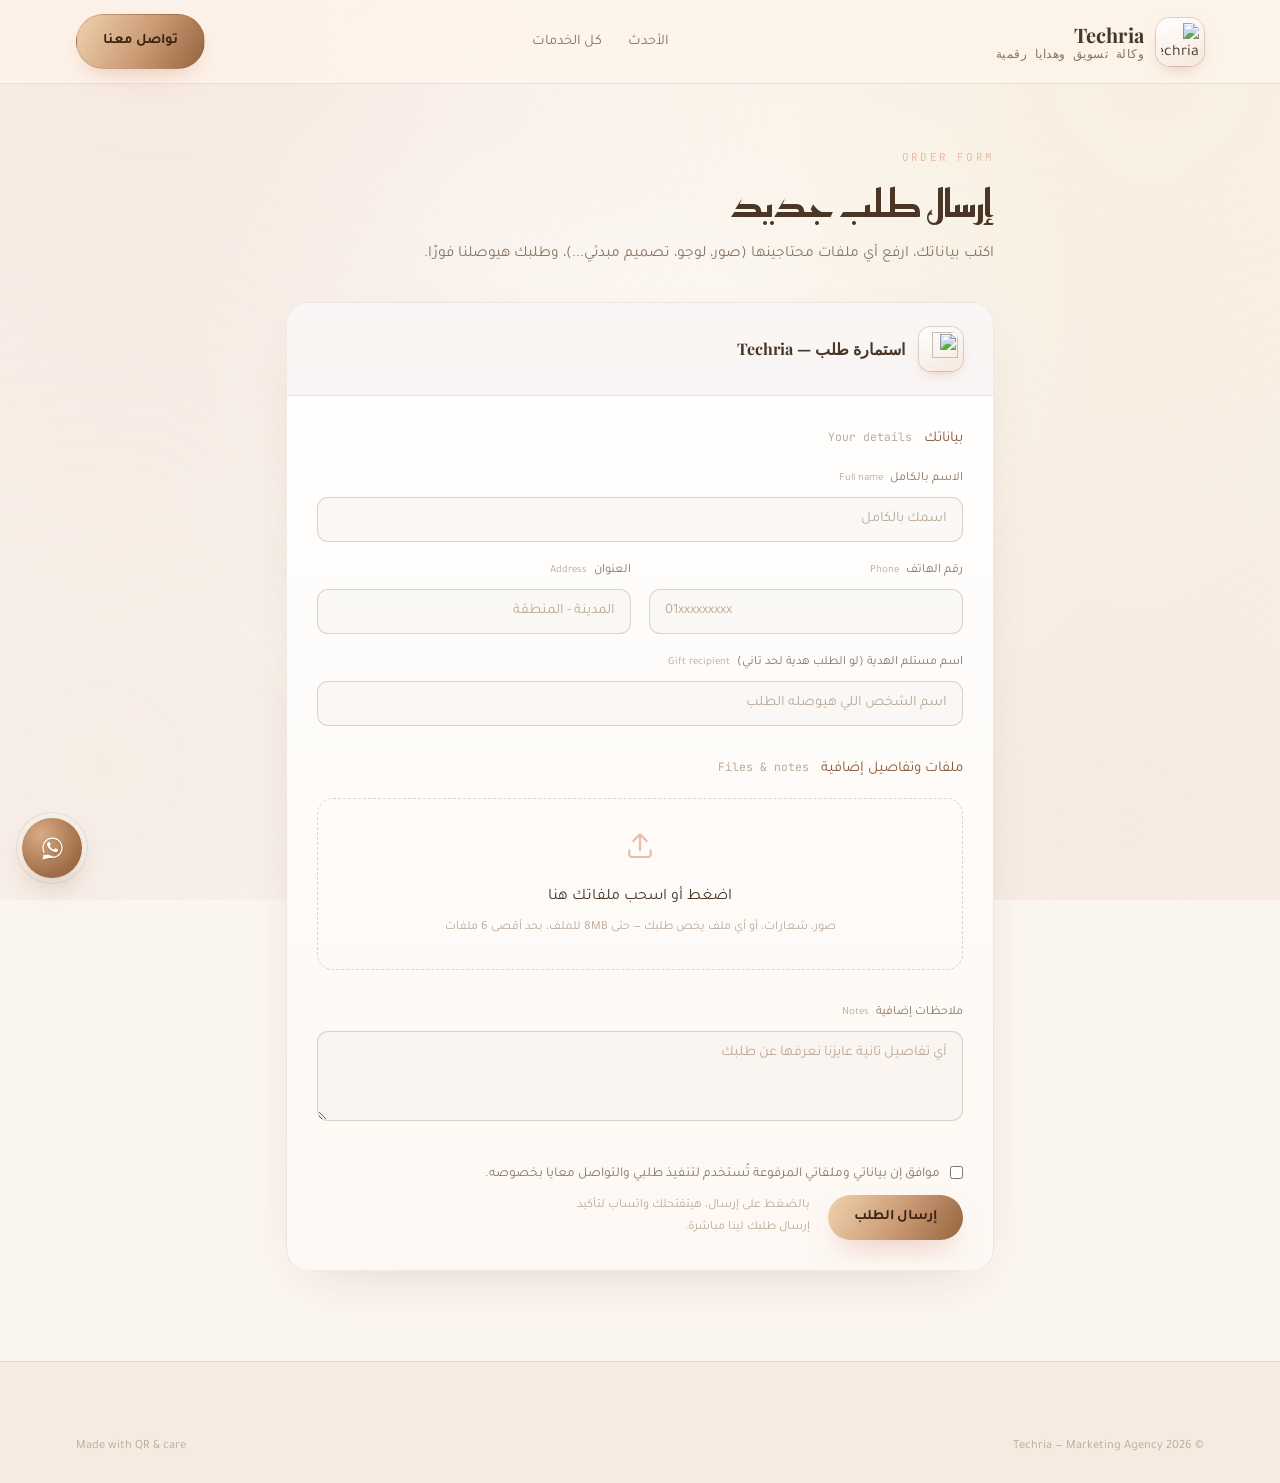
==== order.html @ ed19806a "Add files via upload" ====
<!DOCTYPE html>
<html lang="ar" dir="rtl">
<head>
<meta charset="UTF-8">
<meta name="viewport" content="width=device-width, initial-scale=1.0">
<title>إرسال طلب — Techria</title>
<link rel="stylesheet" href="style.css">
</head>
<body>

<header class="site-header">
  <div class="wrap nav-row">
    <a href="index.html" class="brand">
      <span class="logo-frame"><img src="assets/techria-logo.jpg" alt="Techria" class="brand-mark-img"></span>
      <span class="brand-text">
        <span class="en font-display">Techria</span>
        <span class="ar">وكالة تسويق وهدايا رقمية</span>
      </span>
    </a>
    <nav class="main-nav">
      <ul>
        <li><a href="index.html#featured">الأحدث</a></li>
        <li><a href="index.html#catalog">كل الخدمات</a></li>
      </ul>
    </nav>
    <a href="index.html#contact" class="btn nav-cta">تواصل معنا</a>
    <button class="hamburger" aria-label="menu"><span></span><span></span><span></span></button>
  </div>
</header>

<section class="form-shell">
  <div class="wrap" style="max-width:760px;">
    <div class="form-header">
      <div class="fh-eyebrow">ORDER FORM</div>
      <h1 class="section-title" style="margin-top:10px;">إرسال طلب جديد</h1>
      <p class="section-desc">اكتب بياناتك، ارفع أي ملفات محتاجينها (صور، لوجو، تصميم مبدئي...)، وطلبك هيوصلنا فورًا.</p>
    </div>

    <div class="selected-product-banner" id="selectedProductBanner" style="display:none;">
      <svg viewBox="0 0 24 24" fill="none" stroke-linecap="round" stroke-linejoin="round"><path d="M9 16.2 4.8 12l-1.4 1.4L9 19 21 7l-1.4-1.4z"/></svg>
      <span>الخدمة المختارة: <strong>—</strong></span>
    </div>

    <form class="form-card reveal in-view" id="orderForm" novalidate>
      <div class="form-card-head">
        <span class="fc-mark-frame"><img src="assets/techria-logo.jpg" alt="" class="fc-mark-img"></span>
        <span class="fc-title">استمارة طلب — Techria</span>
      </div>

      <div class="form-body">
        <input type="hidden" id="f_product" name="product">

        <div class="f-section">
          <div class="f-section-title">بياناتك <span class="ar-small">Your details</span></div>
          <div class="f-grid">
            <div class="f-field full">
              <label class="f-label">الاسم بالكامل <span class="ar">Full name</span></label>
              <input type="text" name="fullName" placeholder="اسمك بالكامل" required>
            </div>
            <div class="f-field">
              <label class="f-label">رقم الهاتف <span class="ar">Phone</span></label>
              <input type="tel" name="phone" placeholder="01xxxxxxxxx" required>
            </div>
            <div class="f-field">
              <label class="f-label">العنوان <span class="ar">Address</span></label>
              <input type="text" name="address" placeholder="المدينة - المنطقة">
            </div>
            <div class="f-field full">
              <label class="f-label">اسم مستلم الهدية (لو الطلب هدية لحد تاني) <span class="ar">Gift recipient</span></label>
              <input type="text" name="giftFor" placeholder="اسم الشخص اللي هيوصله الطلب">
            </div>
          </div>
        </div>

        <div class="f-section">
          <div class="f-section-title">ملفات وتفاصيل إضافية <span class="ar-small">Files &amp; notes</span></div>
          <div class="upload-zone" id="uploadZone">
            <svg viewBox="0 0 24 24" stroke-linecap="round" stroke-linejoin="round"><path d="M12 16V4M7 9l5-5 5 5M4 16v3a2 2 0 0 0 2 2h12a2 2 0 0 0 2-2v-3"/></svg>
            <div>اضغط أو اسحب ملفاتك هنا</div>
            <div class="upload-hint">صور، شعارات، أو أي ملف يخص طلبك — حتى 8MB للملف، بحد أقصى 6 ملفات</div>
            <input type="file" id="fileInput" multiple>
          </div>
          <div class="upload-list" id="uploadList"></div>

          <div class="f-field full" style="margin-top:18px;">
            <label class="f-label">ملاحظات إضافية <span class="ar">Notes</span></label>
            <textarea name="notes" placeholder="أي تفاصيل تانية عايزنا نعرفها عن طلبك"></textarea>
          </div>
        </div>

        <div class="agree-row">
          <input type="checkbox" id="f_agree" name="agree" required>
          <label for="f_agree">موافق إن بياناتي وملفاتي المرفوعة تُستخدم لتنفيذ طلبي والتواصل معايا بخصوصه.</label>
        </div>

        <div class="form-submit-row">
          <button type="submit" class="btn btn-primary">إرسال الطلب</button>
          <span class="form-note">بالضغط على إرسال، هيتفتحلك واتساب لتأكيد إرسال طلبك لينا مباشرة.</span>
        </div>
        <div class="form-msg" id="formMsg"></div>
      </div>
    </form>
  </div>
</section>

<div class="success-overlay" id="successOverlay">
  <div class="success-box">
    <svg viewBox="0 0 24 24" stroke-linecap="round" stroke-linejoin="round"><path d="M9 16.2 4.8 12l-1.4 1.4L9 19 21 7l-1.4-1.4z"/></svg>
    <h3>تم تجهيز طلبك!</h3>
    <p>هيتفتحلك واتساب دلوقتي — كل اللي محتاجينه إنك تضغط "إرسال" وطلبك هيوصلنا فورًا.</p>
    <button class="btn btn-primary btn-block" id="successClose">تمام</button>
  </div>
</div>

<footer class="site-footer">
  <div class="wrap footer-bottom" style="border-top:0;">
    <span>© <span class="year-now"></span> Techria — Marketing Agency</span>
    <span>Made with QR &amp; care</span>
  </div>
</footer>

<a class="wa-float" href="https://wa.me/201013876901" target="_blank" rel="noopener" aria-label="WhatsApp">
  <svg viewBox="0 0 32 32"><path d="M16.02 3C9.4 3 4 8.36 4 15c0 2.34.65 4.53 1.78 6.4L4 29l7.78-1.72A11.9 11.9 0 0 0 16.02 27C22.64 27 28 21.64 28 15S22.64 3 16.02 3zm0 21.7c-1.98 0-3.83-.55-5.4-1.5l-.39-.23-4.62 1.02.98-4.5-.25-.4A9.6 9.6 0 0 1 5.4 15c0-5.86 4.77-10.62 10.62-10.62 5.85 0 10.6 4.76 10.6 10.62 0 5.86-4.75 10.62-10.6 10.62zm5.85-7.96c-.32-.16-1.9-.94-2.2-1.04-.29-.1-.5-.16-.72.16-.21.32-.83 1.04-1.02 1.25-.19.21-.37.24-.7.08-.32-.16-1.34-.5-2.55-1.58-.94-.84-1.58-1.87-1.76-2.19-.19-.32-.02-.5.14-.65.14-.14.32-.37.48-.56.16-.19.21-.32.32-.53.1-.21.05-.4-.03-.56-.08-.16-.72-1.75-.99-2.39-.26-.63-.53-.55-.72-.55-.19 0-.4-.02-.61-.02-.21 0-.56.08-.85.4-.29.32-1.12 1.1-1.12 2.68 0 1.58 1.15 3.1 1.31 3.32.16.21 2.26 3.44 5.47 4.83.76.33 1.36.53 1.82.68.77.24 1.46.21 2.02.13.62-.09 1.9-.78 2.17-1.53.27-.75.27-1.4.19-1.53-.08-.13-.29-.21-.61-.37z"/></svg>
</a>

<script src="app.js"></script>
<script src="order.js"></script>
</body>
</html>
---- style.css ----
/* =========================================================
   Techria — Marketing Agency
   Design tokens: near-black stage, rose-gold-bronze gradient,
   Playfair Display for the wordmark, Reem Kufi for Arabic
   headings, Tajawal for body, JetBrains Mono for labels.
   ========================================================= */

@import url('https://fonts.googleapis.com/css2?family=Playfair+Display:ital,wght@0,500;0,700;0,800;1,600&family=Reem+Kufi:wght@400..700&family=Tajawal:wght@300;400;500;700;800&family=JetBrains+Mono:wght@400;500;600&display=swap');

:root{
  --bg:#fbf5f0;
  --bg-1:#f5ebe1;
  --panel:#ffffff;
  --panel-2:#fdf8f3;
  --line: rgba(120,80,52,.12);
  --line-strong: rgba(120,80,52,.22);

  --ink:#4a3626;
  --ink-dim:#8a7461;
  --ink-faint:#bdaa98;

  --rose-1:#f6e7db;   /* pale champagne blush */
  --rose-2:#e8bda6;   /* muted pastel rose */
  --rose-3:#c99872;   /* soft pastel bronze */
  --rose-4:#8a5c3d;   /* calm espresso-bronze (text-safe) */

  --gold-1:#f3e4bd;   /* pale champagne gold */
  --gold-2:#cfab68;   /* muted pastel gold */

  --accent: var(--rose-3);
  --grad-text: linear-gradient(120deg,var(--rose-4) 0%, var(--rose-3) 40%, var(--gold-2) 75%, var(--rose-3) 100%);
  --grad-bar: linear-gradient(180deg,var(--gold-1), var(--rose-4));
  --grad-btn: linear-gradient(120deg,#efd3ae, #c99872 55%, #93643f);
  --grad-glow: radial-gradient(circle, rgba(246,231,219,.9), rgba(232,189,166,.3) 55%, transparent 75%);
  --grad-gold-line: linear-gradient(90deg, transparent, var(--gold-2), transparent);

  --shadow-soft: 0 20px 55px -28px rgba(122,74,44,.24);
  --shadow-pop: 0 18px 40px -16px rgba(176,110,74,.28);
  --radius: 18px;
  --radius-sm: 12px;

  /* calm, pastel "brown" tone for WhatsApp — replaces the stock green
     so it stays inside the site's own palette instead of clashing. */
  --wa-1:#d9ab84;
  --wa-2:#9c6b45;
}

*{box-sizing:border-box; margin:0; padding:0;}
html{scroll-behavior:smooth;}

body{
  background:var(--bg);
  color:var(--ink);
  font-family:'Tajawal', sans-serif;
  line-height:1.75;
  -webkit-font-smoothing:antialiased;
  overflow-x:hidden;
  position:relative;
}

body::before{
  content:"";
  position:fixed; inset:0;
  background-image:
    radial-gradient(circle at 12% 4%, rgba(232,189,166,.22), transparent 44%),
    radial-gradient(circle at 90% 8%, rgba(243,228,189,.32), transparent 46%),
    radial-gradient(circle at 88% 92%, rgba(232,189,166,.2), transparent 48%),
    radial-gradient(circle at 8% 85%, rgba(207,168,140,.1), transparent 45%),
    radial-gradient(circle at 50% 45%, rgba(255,255,255,.5), transparent 60%);
  pointer-events:none;
  z-index:0;
}

/* ---------- ambient sparkles (Disney-esque glimmer) ---------- */
.sparkle{position:absolute; pointer-events:none; z-index:1;}
.sparkle svg{width:100%; height:100%; display:block;}
.sparkle{animation: twinkle 2.6s ease-in-out infinite;}
.sparkle.s2{animation-delay:.5s;}
.sparkle.s3{animation-delay:1.1s;}
.sparkle.s4{animation-delay:1.7s;}
@keyframes twinkle{
  0%,100%{opacity:.15; transform:scale(.75) rotate(0deg);}
  50%{opacity:1; transform:scale(1.1) rotate(12deg);}
}
@media (prefers-reduced-motion: reduce){ .sparkle{animation:none; opacity:.6;} }

.wrap{max-width:1180px; margin:0 auto; padding:0 26px; position:relative; z-index:1;}

a{color:inherit; text-decoration:none;}
img{max-width:100%; display:block;}
button{font-family:inherit; cursor:pointer;}

h1,h2,h3,h4{font-family:'Reem Kufi', sans-serif; font-weight:700; line-height:1.35; color:var(--ink);}
.font-display{font-family:'Playfair Display', serif;}

.grad-text{
  background:var(--grad-text);
  background-size:200% auto;
  -webkit-background-clip:text; background-clip:text; color:transparent;
  animation: shimmer 6s ease-in-out infinite;
}
@keyframes shimmer{ 0%,100%{background-position:0% center;} 50%{background-position:100% center;} }
@media (prefers-reduced-motion: reduce){ .grad-text{animation:none;} }

.eyebrow{
  font-family:'JetBrains Mono', monospace;
  font-size:11px;
  letter-spacing:.24em;
  text-transform:uppercase;
  color:var(--rose-2);
  display:inline-flex; align-items:center; gap:10px;
}
.eyebrow::before{content:""; width:22px; height:1px; background:var(--rose-3); display:inline-block;}

/* ---------- reveal on scroll ---------- */
.reveal{opacity:0; transform:translateY(26px); transition:opacity .8s cubic-bezier(.2,.7,.2,1), transform .8s cubic-bezier(.2,.7,.2,1);}
.reveal.in-view{opacity:1; transform:translateY(0);}
@media (prefers-reduced-motion: reduce){
  .reveal{opacity:1; transform:none; transition:none;}
  *{animation-duration:.001ms !important; animation-iteration-count:1 !important; transition-duration:.001ms !important;}
}

/* ---------- QR finder-mark motif (signature element) ---------- */
.finder{display:inline-block; flex-shrink:0;}
.finder svg{display:block;}

.corner-mark{
  position:absolute; width:26px; height:26px; pointer-events:none;
  border:1.5px solid var(--rose-3); opacity:.55;
}
.corner-mark.tl{top:-1px; left:-1px; border-width:1.5px 0 0 1.5px; border-radius:6px 0 0 0;}
.corner-mark.br{bottom:-1px; right:-1px; border-width:0 1.5px 1.5px 0; border-radius:0 0 6px 0;}

/* ================= Header ================= */
.site-header{
  position:sticky; top:0; z-index:50;
  background:rgba(253,244,236,.82);
  backdrop-filter: blur(14px) saturate(140%);
  border-bottom:1px solid var(--line);
}
.nav-row{
  display:flex; align-items:center; justify-content:space-between;
  padding:14px 26px; gap:18px;
}
.brand{display:flex; align-items:center; gap:12px;}
.logo-frame{
  position:relative; flex-shrink:0;
  width:48px; height:48px; border-radius:14px;
  display:flex; align-items:center; justify-content:center;
  background: linear-gradient(155deg, #fff 0%, var(--rose-1) 100%);
  box-shadow: 0 0 0 1px var(--line-strong), 0 8px 18px -8px rgba(196,120,90,.5);
  transition: transform .3s cubic-bezier(.2,.8,.3,1.3), box-shadow .3s;
}
.brand:hover .logo-frame{ transform: translateY(-2px) rotate(-3deg); box-shadow: 0 0 0 1px var(--rose-3), 0 12px 22px -8px rgba(196,120,90,.6); }
.brand-mark-img{width:78%; height:78%; border-radius:9px; object-fit:cover;}
.brand-text{display:flex; flex-direction:column; line-height:1.2;}
.brand-text .en{font-family:'Playfair Display', serif; font-weight:700; font-size:20px; letter-spacing:.01em;}
.brand-text .ar{font-size:11.5px; color:var(--ink-dim); font-family:'JetBrains Mono', monospace; letter-spacing:.04em;}

.main-nav ul{display:flex; gap:26px; list-style:none;}
.main-nav a{font-size:14.5px; color:var(--ink-dim); transition:.2s; position:relative;}
.main-nav a:hover{color:var(--ink);}
.main-nav a::after{content:""; position:absolute; bottom:-6px; right:0; width:0; height:1px; background:var(--grad-bar); transition:.25s;}
.main-nav a:hover::after{width:100%;}

.nav-cta{
  background:var(--grad-btn); color:#3c2415; font-weight:700; font-size:13.5px;
  padding:10px 20px; border-radius:100px; border:none;
  box-shadow:0 10px 24px -10px rgba(207,138,111,.55);
  transition:transform .3s cubic-bezier(.3,.8,.4,1.4), box-shadow .3s;
  white-space:nowrap;
}
.nav-cta:hover{transform:translateY(-2px) scale(1.04); box-shadow:0 14px 28px -10px rgba(207,138,111,.7);}

.hamburger{display:none; flex-direction:column; gap:5px; background:none; border:none;}
.hamburger span{width:22px; height:2px; background:var(--ink); border-radius:2px; transition:.2s;}

@media (max-width:880px){
  .main-nav{
    display:none;
    position:absolute; top:100%; right:0; left:0;
    background:rgba(253,244,236,.98); border-bottom:1px solid var(--line);
    padding:10px 26px 18px;
    box-shadow: var(--shadow-soft);
  }
  .main-nav.open{display:block;}
  .main-nav ul{flex-direction:column; gap:4px;}
  .main-nav a{display:block; padding:10px 0;}
  .hamburger{display:flex;}
}

/* ================= Hero ================= */
.hero{
  padding:88px 0 60px;
  position:relative;
  border-bottom:1px solid var(--line);
  overflow:hidden;
}
.hero-grid{display:grid; grid-template-columns:1.15fr .85fr; gap:56px; align-items:center;}
.hero-title{
  font-size:clamp(34px,5vw,58px);
  margin:20px 0 22px;
}
.hero-sub{font-size:17px; color:var(--ink-dim); max-width:52ch; margin-bottom:30px;}
.hero-cta-row{display:flex; gap:14px; flex-wrap:wrap;}

.btn{
  display:inline-flex; align-items:center; gap:8px;
  padding:14px 26px; border-radius:100px; font-weight:700; font-size:14.5px;
  border:1px solid var(--line-strong); transition:transform .3s cubic-bezier(.3,.8,.4,1.4), box-shadow .3s, border-color .25s, color .25s, background .25s;
}
.btn-primary{background:var(--grad-btn); color:#3c2415; border:none; box-shadow:0 14px 30px -12px rgba(207,138,111,.55);}
.btn-primary:hover{transform:translateY(-3px) scale(1.03); box-shadow:0 18px 34px -12px rgba(207,138,111,.75);}
.btn-ghost{color:var(--ink); background:#fff;}
.btn-ghost:hover{border-color:var(--rose-3); color:var(--rose-4); transform:translateY(-3px) scale(1.03); box-shadow:var(--shadow-pop);}
.btn-sm{padding:9px 16px; font-size:12.5px;}
.btn-block{width:100%; justify-content:center;}

.hero-visual{
  position:relative; height:360px; display:flex; align-items:center; justify-content:center;
}
.hero-mark-frame{
  position:relative; width:280px; height:280px; border-radius:32px;
  display:flex; align-items:center; justify-content:center;
  background: linear-gradient(160deg, #fff 0%, var(--rose-1) 60%, var(--rose-2) 100%);
  box-shadow: 0 30px 70px -22px rgba(196,120,90,.55), 0 0 0 1px var(--line-strong), inset 0 0 0 8px #fff;
  animation: float-y 6s ease-in-out infinite;
}
.hero-mark-frame::before{
  content:""; position:absolute; inset:-30px; z-index:-1; border-radius:50%;
  background: var(--grad-glow); filter:blur(2px);
}
.hero-mark-img{width:72%; height:72%; border-radius:22px; object-fit:cover;}
@keyframes float-y{ 0%,100%{transform:translateY(0px) rotate(0deg);} 50%{transform:translateY(-16px) rotate(1.5deg);} }

.hero-orbit{position:absolute; inset:0; pointer-events:none;}
.hero-orbit .ring{position:absolute; border:1.5px dashed rgba(207,138,111,.3); border-radius:50%; top:50%; left:50%; transform:translate(-50%,-50%);}
.ring-a{width:390px; height:390px; animation:spin 40s linear infinite;}
.ring-b{width:330px; height:330px; animation:spin 55s linear infinite reverse;}
@keyframes spin{ to{ transform:translate(-50%,-50%) rotate(360deg);} }

/* ---------- stat "pendant chain" — echoes the necklace/bracelet products ---------- */
.stat-chain{
  position:relative;
  display:flex; align-items:flex-start; justify-content:space-between;
  gap:14px; margin-top:56px; padding-top:34px;
  flex-wrap:wrap;
}
.chain-line{
  position:absolute; top:8px; left:6%; right:6%; height:1px;
  background:linear-gradient(90deg, transparent, var(--gold-2) 12%, var(--rose-3) 50%, var(--gold-2) 88%, transparent);
  opacity:.55;
}
.chain-line::before, .chain-line::after{
  content:""; position:absolute; top:-3px; width:7px; height:7px; border-radius:50%;
  background:var(--gold-2); box-shadow:0 0 0 3px var(--bg);
}
.chain-line::before{left:0;}
.chain-line::after{right:0;}

.pendant{
  position:relative; flex:1 1 150px; text-align:center;
  padding-top:6px;
  opacity:0; transform:translateY(14px);
  animation:pendant-drop .6s cubic-bezier(.2,.7,.2,1) forwards;
}
.pendant:nth-child(2){animation-delay:.12s;}
.pendant:nth-child(3){animation-delay:.24s;}
.pendant:nth-child(4){animation-delay:.36s;}
@keyframes pendant-drop{ to{opacity:1; transform:translateY(0);} }

.pendant-badge{
  width:40px; height:40px; margin:0 auto 12px; border-radius:50%;
  display:flex; align-items:center; justify-content:center;
  background:radial-gradient(circle at 30% 25%, #fff, var(--rose-1) 70%);
  border:1px solid var(--line-strong);
  box-shadow:var(--shadow-soft);
  transition:transform .3s ease, box-shadow .3s ease;
}
.pendant-badge svg{width:19px; height:19px; stroke:var(--rose-4); fill:none; stroke-width:1.7;}
.pendant:hover .pendant-badge{transform:translateY(-4px) scale(1.06); box-shadow:var(--shadow-pop);}

.pendant-num{font-family:'Playfair Display',serif; font-size:30px; color:var(--rose-4); font-weight:700; line-height:1;}
.pendant-label{font-size:12.5px; color:var(--ink-faint); margin-top:6px;}
.pendant-mid .pendant-badge{background:radial-gradient(circle at 30% 25%, #fff, var(--gold-1) 75%);}

@media (max-width:640px){
  .stat-chain{padding-top:28px;}
  .chain-line{top:6px;}
}

/* ================= Organized dense-category list (Marketing / Office) ================= */
.service-list{
  display:grid; grid-template-columns:repeat(2,1fr);
  gap:2px 32px;
  background:var(--panel); border:1px solid var(--line); border-radius:var(--radius);
  padding:8px 22px;
}
.service-item{
  display:flex; align-items:flex-start; gap:14px;
  padding:16px 2px; border-bottom:1px dashed var(--line);
  transition:.2s;
}
.service-list .service-item:nth-last-child(-n+2){border-bottom:none;}
.service-item:hover{background:var(--panel-2);}
.service-icon{
  flex-shrink:0; width:38px; height:38px; border-radius:11px; margin-top:2px;
  display:flex; align-items:center; justify-content:center;
  background:radial-gradient(circle at 30% 20%, rgba(244,201,189,.22), rgba(156,100,73,.12));
  border:1px solid var(--line-strong);
}
.service-icon svg{width:18px; height:18px; stroke:var(--rose-4); fill:none; stroke-width:1.7;}
.service-text{flex:1; min-width:0;}
.service-title{display:block; font-size:14.5px; font-weight:700; color:var(--ink); margin-bottom:3px;}
.service-desc{display:block; font-size:12.5px; color:var(--ink-dim); line-height:1.55;}
.service-arrow{
  flex-shrink:0; width:26px; height:26px; margin-top:4px; border-radius:50%;
  display:flex; align-items:center; justify-content:center;
  color:var(--ink-faint); border:1px solid var(--line-strong);
  transition:.25s;
}
.service-item:hover .service-arrow{background:var(--grad-btn); color:#3c2415; border-color:transparent; transform:translateX(-3px);}

@media (max-width:760px){
  .service-list{grid-template-columns:1fr; padding:6px 18px;}
  .service-list .service-item:nth-last-child(-n+2){border-bottom:1px dashed var(--line);}
  .service-list .service-item:last-child{border-bottom:none;}
}

/* ================= Section shells ================= */
.section{padding:78px 0;}
.section-head{max-width:640px; margin-bottom:44px;}
.section-title{font-size:clamp(26px,3.4vw,38px); margin:14px 0 12px;}
.section-desc{color:var(--ink-dim); font-size:15.5px;}
.section-alt{background:var(--bg-1); border-top:1px solid var(--line); border-bottom:1px solid var(--line);}

/* ---------- category pills ---------- */
.cat-bar{display:flex; gap:10px; flex-wrap:wrap; margin-bottom:38px;}
.cat-pill{
  font-family:'JetBrains Mono', monospace; font-size:12px; letter-spacing:.03em;
  padding:10px 18px; border-radius:100px; border:1px solid var(--line-strong);
  color:var(--ink-dim); background:transparent; transition:.2s;
}
.cat-pill.active, .cat-pill:hover{
  color:#3c2415; background:var(--grad-btn); border-color:transparent;
}

/* ================= Product / service cards ================= */
.grid{display:grid; gap:22px;}
.grid-3{grid-template-columns:repeat(3,1fr);}
.grid-4{grid-template-columns:repeat(4,1fr);}
@media (max-width:980px){ .grid-3{grid-template-columns:repeat(2,1fr);} .grid-4{grid-template-columns:repeat(2,1fr);} }
@media (max-width:620px){ .grid-3, .grid-4{grid-template-columns:1fr;} }

.card{
  position:relative;
  background:linear-gradient(180deg, var(--panel), var(--panel-2));
  border:1px solid var(--line);
  border-radius:var(--radius);
  padding:26px 24px 22px;
  transition:transform .35s cubic-bezier(.2,.7,.2,1), border-color .35s, box-shadow .35s;
  overflow:hidden;
}
.card::after{
  content:""; position:absolute; inset:0; border-radius:inherit; padding:1px;
  background:var(--grad-bar); opacity:0; transition:opacity .35s;
  -webkit-mask:linear-gradient(#000 0 0) content-box, linear-gradient(#000 0 0);
  -webkit-mask-composite:xor; mask-composite:exclude;
  pointer-events:none;
}
.card:hover{transform:translateY(-6px); box-shadow:var(--shadow-soft); border-color:transparent;}
.card:hover::after{opacity:1;}

.card-badge{
  position:absolute; top:16px; left:16px;
  font-family:'JetBrains Mono',monospace; font-size:10px; letter-spacing:.08em;
  padding:5px 10px; border-radius:100px; background:rgba(244,201,189,.12); color:var(--rose-4);
  border:1px solid rgba(244,201,189,.25);
}
.card-badge.soon{background:rgba(139,90,59,.08); color:var(--ink-faint); border-color:var(--line-strong);}

.card-icon{
  width:52px; height:52px; border-radius:14px; margin-bottom:16px;
  display:flex; align-items:center; justify-content:center;
  background:radial-gradient(circle at 30% 20%, rgba(244,201,189,.22), rgba(156,100,73,.14));
  border:1px solid var(--line-strong);
}
.card-icon svg{width:26px; height:26px; stroke:var(--rose-4); fill:none; stroke-width:1.6;}

.card-title{font-size:17.5px; margin-bottom:8px;}
.card-en{font-family:'JetBrains Mono',monospace; font-size:10.5px; color:var(--ink-faint); letter-spacing:.05em; margin-bottom:10px; text-transform:uppercase;}
.card-desc{font-size:13.8px; color:var(--ink-dim); margin-bottom:18px; min-height:38px;}

.card-order-btn{
  display:inline-flex; align-items:center; gap:8px; width:100%; justify-content:center;
  padding:11px 16px; border-radius:100px; font-size:13.5px; font-weight:700;
  background:transparent; border:1px solid var(--line-strong); color:var(--ink);
  transition:.25s;
}
.card-order-btn:hover{background:var(--grad-btn); color:#3c2415; border-color:transparent;}

/* ================= Featured strip ================= */
.featured-tag{
  display:inline-block; font-family:'JetBrains Mono',monospace; font-size:10.5px;
  color:var(--rose-4); border:1px solid rgba(244,201,189,.3); border-radius:100px;
  padding:4px 12px; margin-bottom:14px;
}

/* ================= About ================= */
.about-grid{display:grid; grid-template-columns:1.05fr .95fr; gap:48px; align-items:center;}
.about-visual{display:flex; align-items:center; justify-content:center;}

/* ---------- gift photo stage ---------- */
.gift-stage{
  position:relative;
  width:100%; max-width:360px; aspect-ratio:1/1.15;
  display:flex; align-items:center; justify-content:center;
  perspective:900px;
}
.gift-glow{
  position:absolute; inset:6%; z-index:0; border-radius:50%;
  background:var(--grad-glow); filter:blur(6px);
  animation:gift-pulse 5s ease-in-out infinite;
}
@keyframes gift-pulse{ 0%,100%{opacity:.75; transform:scale(1);} 50%{opacity:1; transform:scale(1.05);} }

.gift-ring{position:absolute; border:1.5px dashed rgba(207,138,111,.32); border-radius:50%; top:50%; left:50%;}
.gift-ring-a{width:104%; height:104%; transform:translate(-50%,-50%); animation:spin 46s linear infinite;}
.gift-ring-b{width:88%; height:88%; transform:translate(-50%,-50%); animation:spin 34s linear infinite reverse; opacity:.7;}

/* JS applies rotateX/rotateY here on pointer move; kept separate from the
   floating child so the two transforms never fight over one property. */
.gift-tilt{
  position:relative; z-index:2; width:78%;
  transform-style:preserve-3d;
  transition:transform .25s ease;
  will-change:transform;
}

.gift-photo-frame{
  position:relative; width:100%; aspect-ratio:4/5;
  border-radius:26px; overflow:hidden;
  box-shadow:0 30px 60px -20px rgba(122,74,44,.45), 0 0 0 8px #fff, 0 0 0 9px var(--line-strong);
  animation:float-y 7s ease-in-out infinite;
  will-change:transform;
}
.gift-photo{width:100%; height:100%; object-fit:cover; display:block;}
.gift-ribbon-corner{
  position:absolute; top:0; right:0; width:64px; height:64px; z-index:2;
  background:var(--grad-bar);
  clip-path:polygon(100% 0, 0 0, 100% 100%);
  opacity:.92;
}
@media (prefers-reduced-motion: reduce){ .gift-photo-frame{animation:none;} .gift-glow{animation:none;} }

.gift-qr-badge{
  position:absolute; z-index:3; bottom:8%; left:2%;
  width:56px; height:56px; border-radius:12px; padding:6px;
  background:#fff; box-shadow:var(--shadow-pop), 0 0 0 1px var(--line-strong);
  animation:float-y 7s ease-in-out infinite; animation-delay:.4s;
}
.gift-qr-badge svg{width:100%; height:100%; display:block;}
.gift-qr-pulse{
  position:absolute; inset:-6px; border-radius:16px; z-index:-1;
  border:1.5px solid var(--gold-2); opacity:0;
  animation:qr-ping 2.6s ease-out infinite;
}
@keyframes qr-ping{ 0%{opacity:.65; transform:scale(.9);} 100%{opacity:0; transform:scale(1.35);} }
@media (prefers-reduced-motion: reduce){ .gift-qr-badge{animation:none;} .gift-qr-pulse{animation:none;} }

.gift-sparkle{position:absolute; pointer-events:none; z-index:2; animation:twinkle 2.6s ease-in-out infinite;}
.gift-sparkle svg{width:100%; height:100%; display:block;}
.gs1{width:20px; height:20px; top:4%; right:8%; animation-delay:.2s;}
.gs2{width:16px; height:16px; bottom:14%; right:0; animation-delay:.9s;}
.gs3{width:13px; height:13px; top:16%; left:0; animation-delay:1.5s;}

@media (max-width:900px){
  .about-grid{grid-template-columns:1fr; text-align:center; gap:30px;}
  .about-visual{order:-1;}
  .gift-stage{max-width:280px;}
}

/* ================= Social row (app-icon style) ================= */
.social-row{display:flex; gap:14px; flex-wrap:wrap; margin-top:22px;}
.social-chip{
  position:relative;
  display:flex; align-items:center; justify-content:center;
  width:52px; height:52px; border-radius:16px; flex-shrink:0;
  background:#fff; box-shadow:0 0 0 1px var(--line-strong), 0 10px 22px -12px rgba(122,74,44,.35);
  transition:transform .3s cubic-bezier(.3,.8,.4,1.4), box-shadow .3s;
}
.social-chip svg{width:22px; height:22px; position:relative; z-index:1;}
.social-chip::before{
  content:""; position:absolute; inset:0; border-radius:inherit; opacity:0; transition:opacity .3s;
  background:var(--chip-bg, var(--grad-btn));
}
.social-chip[data-type="instagram"]{ --chip-bg: radial-gradient(circle at 30% 110%, #ffdd55, #ff543e 45%, #c837ab 75%, #6a1fc9 100%); }
.social-chip[data-type="tiktok"]{ --chip-bg: linear-gradient(135deg, #0d0d0d, #2b2b2b); }
.social-chip[data-type="facebook"]{ --chip-bg: linear-gradient(135deg, #3b6bd6, #1a4fc7); }
.social-chip[data-type="linkedin"]{ --chip-bg: linear-gradient(135deg, #2fa0ea, #0a66c2); }
.social-chip[data-type="whatsapp"]{ --chip-bg: radial-gradient(circle at 32% 28%, var(--wa-1), var(--wa-2) 72%); }
.social-chip[data-type="linktree"]{ --chip-bg: var(--grad-btn); }
.social-chip svg{color:var(--ink);}
.social-chip:hover{transform:translateY(-4px) scale(1.06); box-shadow:0 0 0 1px transparent, 0 16px 28px -12px rgba(122,74,44,.45);}
.social-chip:hover::before{opacity:1;}
.social-chip:hover svg{color:#fff; filter:drop-shadow(0 1px 1px rgba(0,0,0,.25));}

/* ================= Floating WhatsApp ================= */
.wa-float{
  position:fixed; bottom:22px; left:22px; z-index:60;
  width:60px; height:60px; border-radius:50%;
  background:radial-gradient(circle at 32% 28%, var(--wa-1), var(--wa-2) 72%);
  display:flex; align-items:center; justify-content:center;
  box-shadow:0 14px 30px -10px rgba(156,107,69,.45), 0 0 0 5px rgba(255,255,255,.55), 0 0 0 6px rgba(120,80,52,.1);
  animation:wa-pulse 2.8s ease-in-out infinite;
  transition:transform .3s cubic-bezier(.3,.8,.4,1.4);
}
.wa-float:hover{transform:translateY(-3px) scale(1.05);}
.wa-float svg{width:27px; height:27px; fill:#fff; filter:drop-shadow(0 1px 1px rgba(0,0,0,.15));}
@keyframes wa-pulse{
  0%,100%{box-shadow:0 14px 30px -10px rgba(156,107,69,.4), 0 0 0 5px rgba(255,255,255,.55), 0 0 0 6px rgba(120,80,52,.1);}
  50%{box-shadow:0 16px 38px -8px rgba(156,107,69,.6), 0 0 0 5px rgba(255,255,255,.7), 0 0 0 7px rgba(120,80,52,.14);}
}
@media (prefers-reduced-motion: reduce){ .wa-float{animation:none;} }

/* ================= Footer ================= */
.site-footer{border-top:1px solid var(--line); padding:52px 0 26px; background:var(--bg-1);}
.footer-grid{display:grid; grid-template-columns:1.4fr 1fr 1fr; gap:36px; margin-bottom:36px;}
.footer-col h4{font-size:14px; margin-bottom:14px; color:var(--rose-4);}
.footer-col a, .footer-col p{display:block; color:var(--ink-dim); font-size:13.5px; margin-bottom:9px;}
.footer-bottom{
  display:flex; justify-content:space-between; flex-wrap:wrap; gap:10px;
  padding-top:22px; border-top:1px solid var(--line); font-size:12.5px; color:var(--ink-faint);
}
@media (max-width:760px){ .footer-grid{grid-template-columns:1fr;} }

/* ================= Order form page ================= */
.form-shell{padding:64px 0 90px;}
.form-header{max-width:640px; margin-bottom:34px;}
.fh-eyebrow{font-family:'JetBrains Mono',monospace; font-size:11px; letter-spacing:.2em; color:var(--rose-2); text-transform:uppercase;}

.selected-product-banner{
  display:flex; align-items:center; gap:12px; background:var(--panel);
  border:1px solid var(--line-strong); border-radius:var(--radius-sm);
  padding:16px 20px; margin-bottom:28px; font-size:14.5px;
}
.selected-product-banner svg{width:20px; height:20px; stroke:var(--rose-4); fill:none; stroke-width:2; flex-shrink:0;}

.form-card{
  background:linear-gradient(180deg, var(--panel), var(--panel-2));
  border:1px solid var(--line); border-radius:22px;
  box-shadow:var(--shadow-soft); overflow:hidden;
  position:relative;
}
.form-card-head{
  display:flex; align-items:center; gap:14px; padding:24px 30px;
  border-bottom:1px solid var(--line); background:rgba(139,90,59,.05);
}
.fc-mark-frame{
  width:44px; height:44px; border-radius:12px; flex-shrink:0;
  display:flex; align-items:center; justify-content:center;
  background: linear-gradient(155deg, #fff 0%, var(--rose-1) 100%);
  box-shadow: 0 0 0 1px var(--line-strong), 0 6px 14px -6px rgba(196,120,90,.45);
}
.fc-mark-img{width:76%; height:76%; border-radius:8px; object-fit:cover;}
.fc-title{font-family:'Playfair Display',serif; font-weight:700; font-size:16px;}

.form-body{padding:30px;}
.f-section{margin-bottom:30px;}
.f-section-title{font-size:15px; margin-bottom:16px; color:var(--rose-4);}
.f-section-title .ar-small{color:var(--ink-faint); font-size:11.5px; font-family:'JetBrains Mono',monospace; margin-right:8px;}

.f-grid{display:grid; grid-template-columns:1fr 1fr; gap:18px;}
@media (max-width:640px){ .f-grid{grid-template-columns:1fr;} }
.f-field.full{grid-column:1 / -1;}

.f-label{display:block; font-size:12.5px; color:var(--ink-dim); margin-bottom:7px;}
.f-label .ar{color:var(--ink-faint); font-size:11px; margin-right:4px;}

input[type=text], input[type=tel], input[type=email], input[type=date], textarea{
  width:100%; padding:13px 15px; border-radius:11px;
  background:rgba(139,90,59,.03); border:1px solid var(--line-strong);
  color:var(--ink); font-size:14.5px; font-family:inherit; transition:.2s;
}
input::placeholder, textarea::placeholder{color:var(--ink-faint);}
input:focus, textarea:focus{outline:none; border-color:var(--rose-3); background:rgba(244,201,189,.04);}
textarea{resize:vertical; min-height:90px;}

.upload-zone{
  border:1.5px dashed var(--line-strong); border-radius:16px; padding:30px 20px;
  text-align:center; cursor:pointer; transition:.25s; position:relative;
}
.upload-zone:hover, .upload-zone.drag{border-color:var(--rose-3); background:rgba(244,201,189,.04);}
.upload-zone svg{width:32px; height:32px; stroke:var(--rose-2); fill:none; stroke-width:1.6; margin-bottom:10px;}
.upload-zone input[type=file]{display:none;}
.upload-hint{font-size:12.5px; color:var(--ink-faint); margin-top:6px;}
.upload-list{margin-top:14px; display:flex; flex-direction:column; gap:8px;}
.upload-item{
  display:flex; align-items:center; justify-content:space-between; gap:10px;
  background:rgba(139,90,59,.03); border:1px solid var(--line); border-radius:10px;
  padding:9px 13px; font-size:13px; color:var(--ink-dim);
}
.upload-item button{background:none; border:none; color:#e88; font-size:16px; line-height:1;}
.upload-progress{font-size:11.5px; color:var(--ink-faint);}

.agree-row{display:flex; align-items:flex-start; gap:10px; margin-top:16px; font-size:13.5px; color:var(--ink-dim);}
.agree-row input{margin-top:3px;}

.form-submit-row{display:flex; align-items:center; gap:18px; flex-wrap:wrap; margin-top:8px;}
.form-note{font-size:12.5px; color:var(--ink-faint); max-width:36ch;}
.form-msg{margin-top:16px; font-size:14px; padding:12px 16px; border-radius:10px; display:none;}
.form-msg.ok{display:block; background:rgba(37,211,102,.12); color:#8fe3ac; border:1px solid rgba(37,211,102,.3);}
.form-msg.err{display:block; background:rgba(233,90,90,.12); color:#f3b3b3; border:1px solid rgba(233,90,90,.3);}
.form-msg.loading{display:block; background:rgba(244,201,189,.1); color:var(--rose-4); border:1px solid rgba(244,201,189,.25);}

.spinner{
  width:14px; height:14px; border-radius:50%; border:2px solid rgba(244,201,189,.3);
  border-top-color:var(--rose-4); display:inline-block; animation:spin .8s linear infinite; margin-left:8px;
}

/* ---------- confetti / success overlay ---------- */
.success-overlay{
  position:fixed; inset:0; z-index:80; display:none; align-items:center; justify-content:center;
  background:rgba(74,44,29,.35); backdrop-filter:blur(6px);
}
.success-overlay.show{display:flex;}
.success-box{
  background:linear-gradient(180deg, var(--panel), var(--panel-2)); border:1px solid var(--line-strong);
  border-radius:22px; padding:44px 38px; text-align:center; max-width:380px; box-shadow:var(--shadow-soft);
  animation:pop-in .5s cubic-bezier(.2,.9,.3,1.2);
}
@keyframes pop-in{ 0%{opacity:0; transform:scale(.85) translateY(10px);} 100%{opacity:1; transform:scale(1) translateY(0);} }
.success-box svg{width:56px; height:56px; margin:0 auto 18px; stroke:var(--rose-4); fill:none; stroke-width:1.6;}
.success-box h3{margin-bottom:10px;}
.success-box p{color:var(--ink-dim); font-size:14px; margin-bottom:22px;}

/* ================= misc ================= */
.divider-arrow{
  width:100%; height:60px; display:flex; align-items:center; justify-content:center; opacity:.35;
}
.divider-arrow svg{width:120px; stroke:var(--rose-3); fill:none; stroke-width:1;}

::selection{background:var(--rose-3); color:#3c2415;}

a:focus-visible, button:focus-visible, input:focus-visible, textarea:focus-visible{
  outline:2px solid var(--rose-2); outline-offset:2px;
}

.scan-line{
  position:absolute; left:0; right:0; height:2px; background:linear-gradient(90deg, transparent, var(--rose-2), transparent);
  opacity:0; top:0;
}
.card:hover .scan-line{opacity:.9; animation:scan 1.4s ease-in-out infinite;}
@keyframes scan{ 0%{top:0;} 100%{top:100%;} }

/* ================= Responsive polish (tablet → small phones) ================= */
@media (max-width:980px){
  .hero{padding:66px 0 46px;}
  .hero-grid{grid-template-columns:1fr; gap:40px; text-align:center;}
  .hero-sub{margin-left:auto; margin-right:auto;}
  .hero-cta-row{justify-content:center;}
  .hero-visual{order:-1; height:auto; padding:24px 0 6px;}
  .hero-mark-frame{width:220px; height:220px;}
  .stat-chain{justify-content:center;}
}

@media (max-width:760px){
  .wrap{padding:0 20px;}
  .section{padding:56px 0;}
  .section-head{margin-bottom:32px;}
  .form-body{padding:22px;}
  .form-card-head{padding:20px 22px;}
}

@media (max-width:480px){
  .nav-row{padding:12px 18px;}
  .brand-text .en{font-size:17px;}
  .brand-text .ar{font-size:10px;}
  .hero-title{font-size:clamp(28px,8vw,38px);}
  .hero-sub{font-size:15.5px;}
  .hero-mark-frame{width:180px; height:180px; border-radius:24px;}
  .hero-mark-img{border-radius:16px;}
  .btn{padding:12px 20px; font-size:13.5px;}
  .hero-cta-row{flex-direction:column; align-items:stretch;}
  .hero-cta-row .btn{justify-content:center;}
  .stat-chain{margin-top:34px;}
  .pendant{flex:1 1 46%;}
  .chain-line{display:none;}
  .section-title{font-size:clamp(22px,7vw,30px);}
  .form-submit-row{flex-direction:column; align-items:stretch; gap:12px;}
  .form-submit-row .btn{justify-content:center;}
  .success-box{padding:34px 24px;}
  .wa-float{width:52px; height:52px; bottom:16px; left:16px;}
  .wa-float svg{width:24px; height:24px;}
}
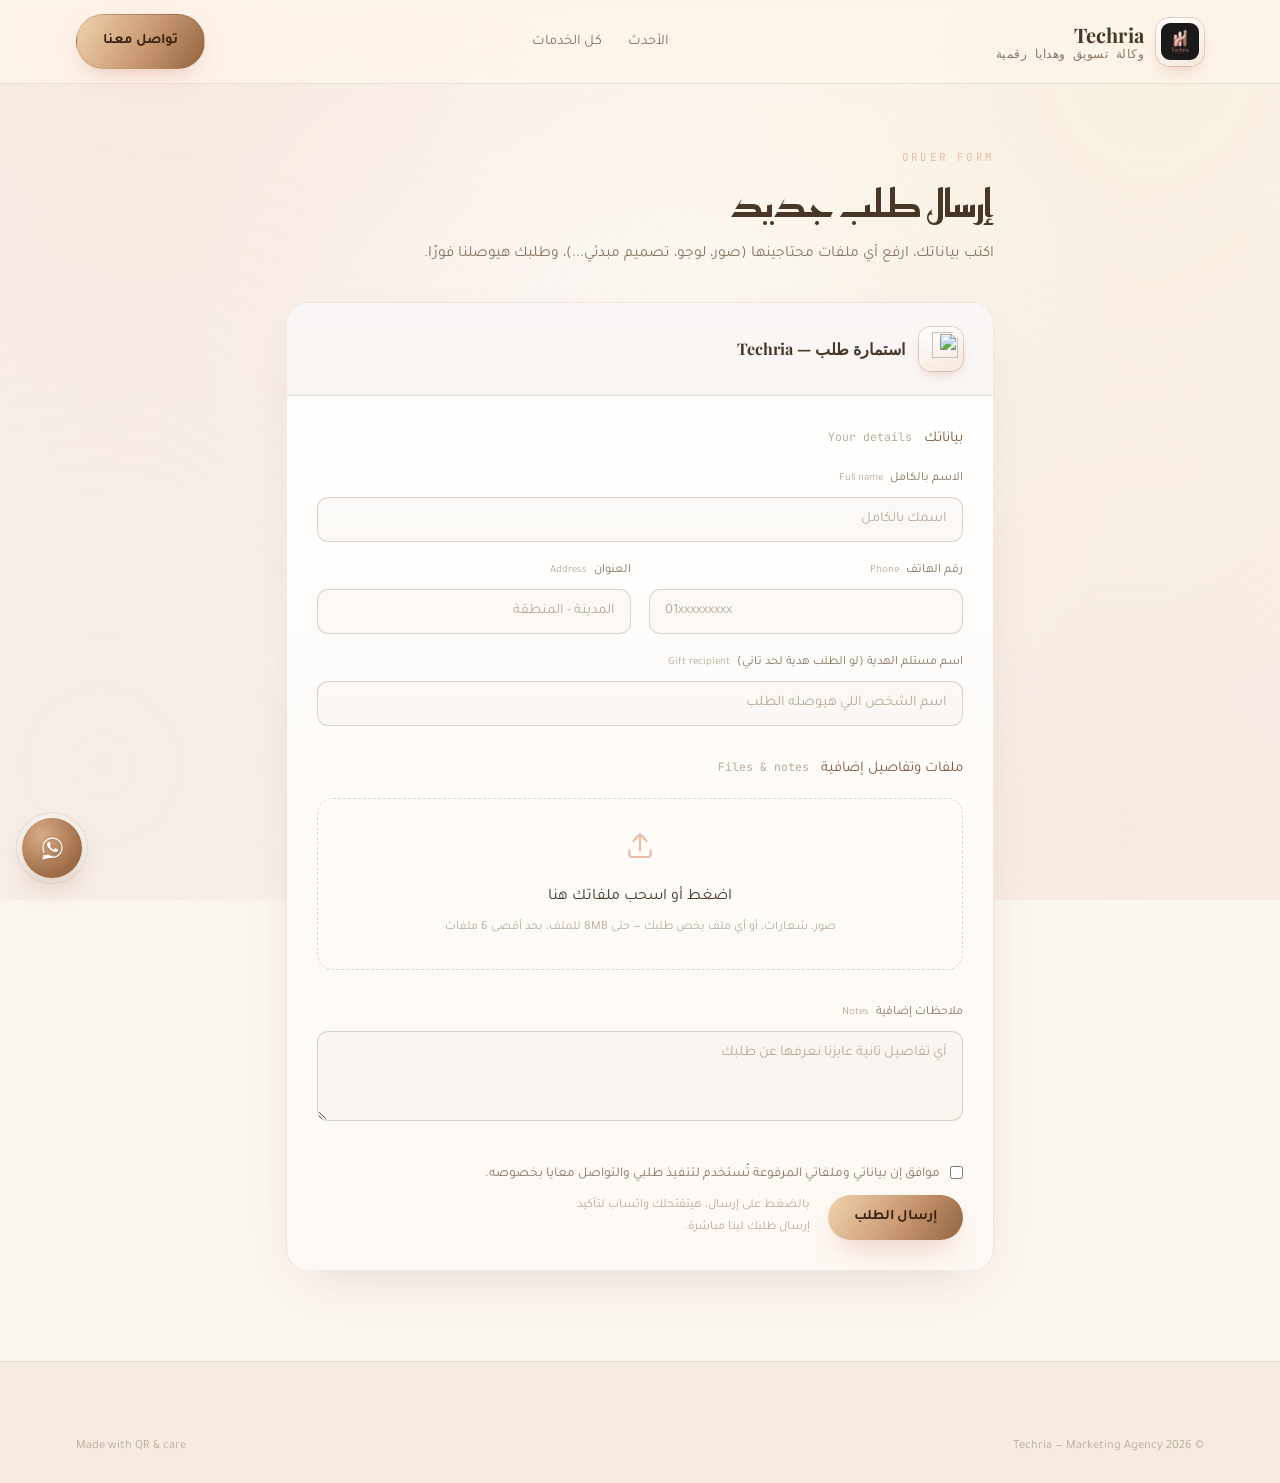
==== commit ae130f46: "Update order.html" ====
--- a/order.html
+++ b/order.html
@@ -11,7 +11,7 @@
 <header class="site-header">
   <div class="wrap nav-row">
     <a href="index.html" class="brand">
-      <span class="logo-frame"><img src="assets/techria-logo.jpg" alt="Techria" class="brand-mark-img"></span>
+      <span class="logo-frame"><img src="techria-logo.jpg" alt="Techria" class="brand-mark-img"></span>
       <span class="brand-text">
         <span class="en font-display">Techria</span>
         <span class="ar">وكالة تسويق وهدايا رقمية</span>
@@ -126,4 +126,4 @@
 <script src="app.js"></script>
 <script src="order.js"></script>
 </body>
-</html>+</html>
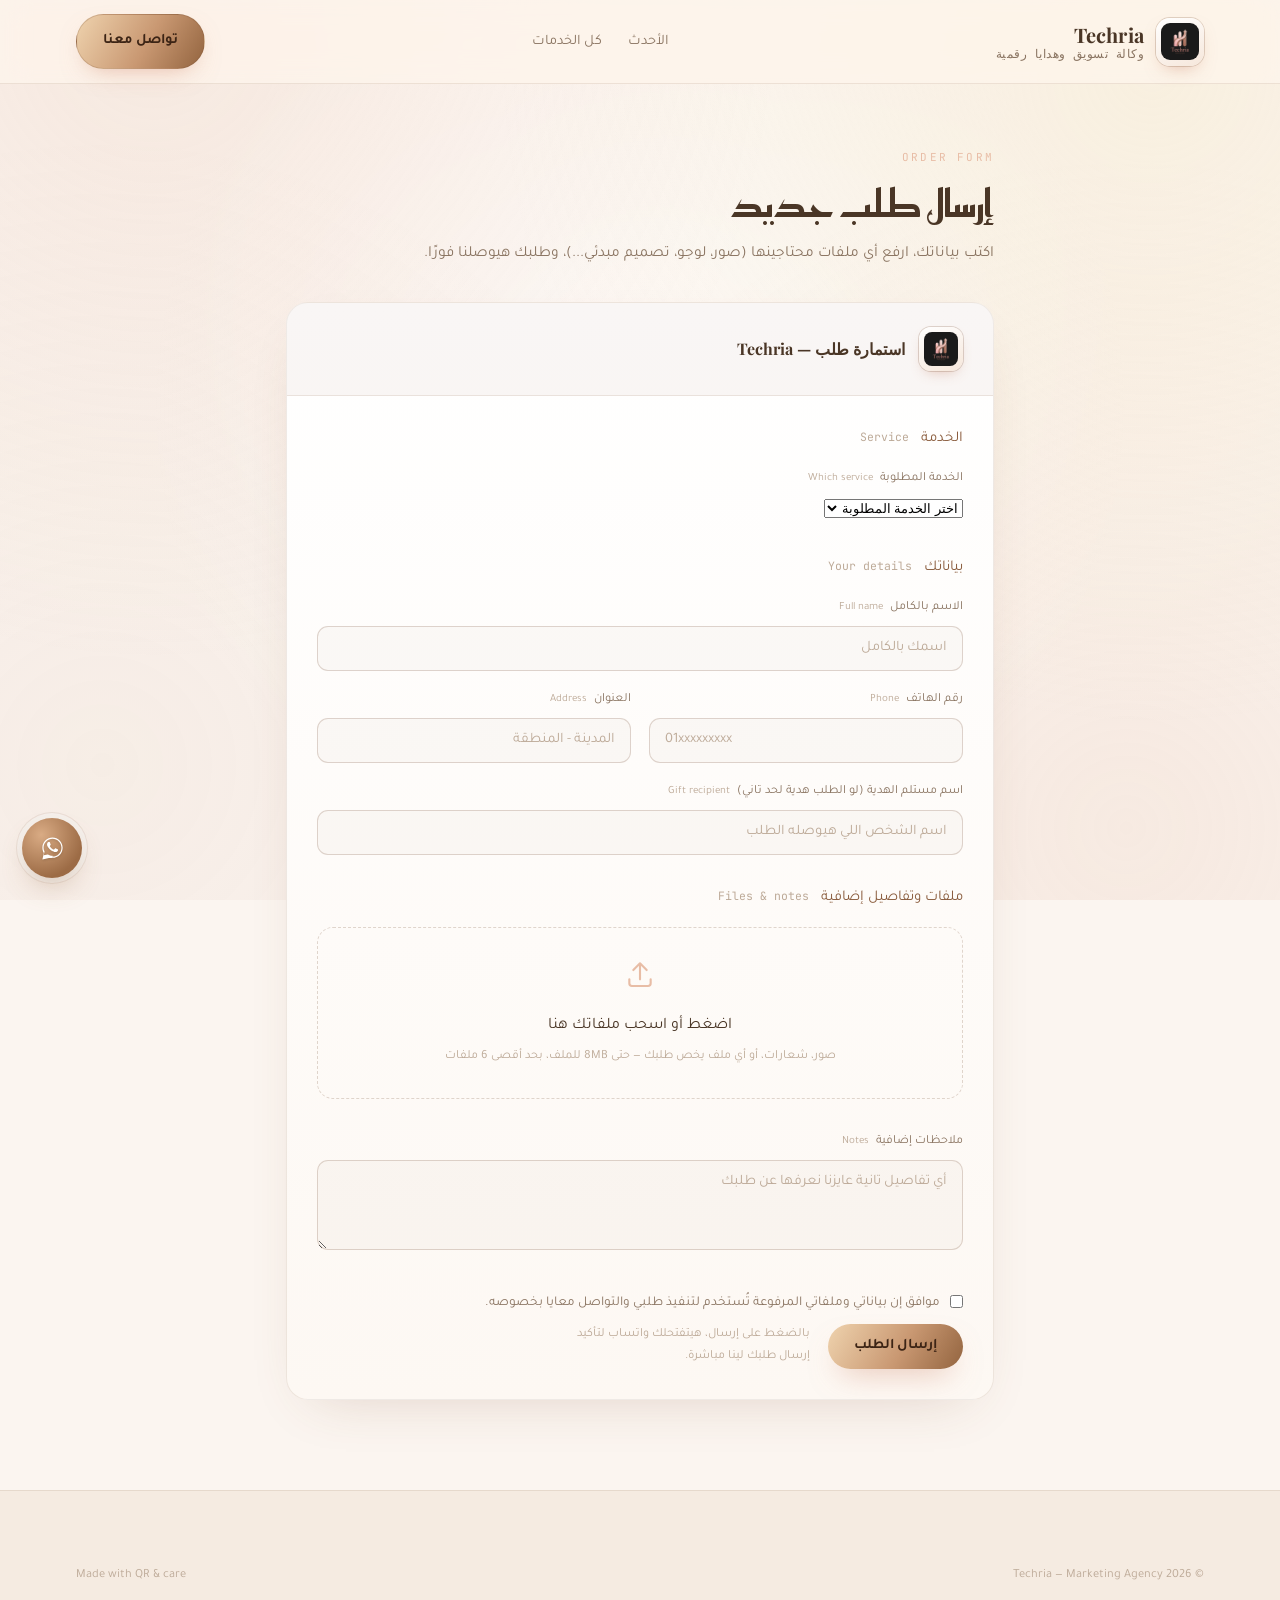
==== commit 91e01cbf: "Update order.html" ====
--- a/order.html
+++ b/order.html
@@ -43,12 +43,26 @@
 
     <form class="form-card reveal in-view" id="orderForm" novalidate>
       <div class="form-card-head">
-        <span class="fc-mark-frame"><img src="assets/techria-logo.jpg" alt="" class="fc-mark-img"></span>
+        <span class="fc-mark-frame"><img src="techria-logo.jpg" alt="" class="fc-mark-img"></span>
         <span class="fc-title">استمارة طلب — Techria</span>
       </div>
 
       <div class="form-body">
-        <input type="hidden" id="f_product" name="product">
+        <div class="f-section">
+          <div class="f-section-title">الخدمة <span class="ar-small">Service</span></div>
+          <div class="f-grid">
+            <div class="f-field full">
+              <label class="f-label">الخدمة المطلوبة <span class="ar">Which service</span></label>
+              <select id="f_service" name="service" required>
+                <option value="" disabled selected>اختر الخدمة المطلوبة</option>
+              </select>
+            </div>
+            <div class="f-field full" id="serviceOtherWrap" style="display:none;">
+              <label class="f-label">اكتب اسم الخدمة <span class="ar">Tell us what you need</span></label>
+              <input type="text" id="f_service_other" name="serviceOther" placeholder="اكتب اسم الخدمة اللي محتاجها لو مش موجودة في القائمة">
+            </div>
+          </div>
+        </div>
 
         <div class="f-section">
           <div class="f-section-title">بياناتك <span class="ar-small">Your details</span></div>
